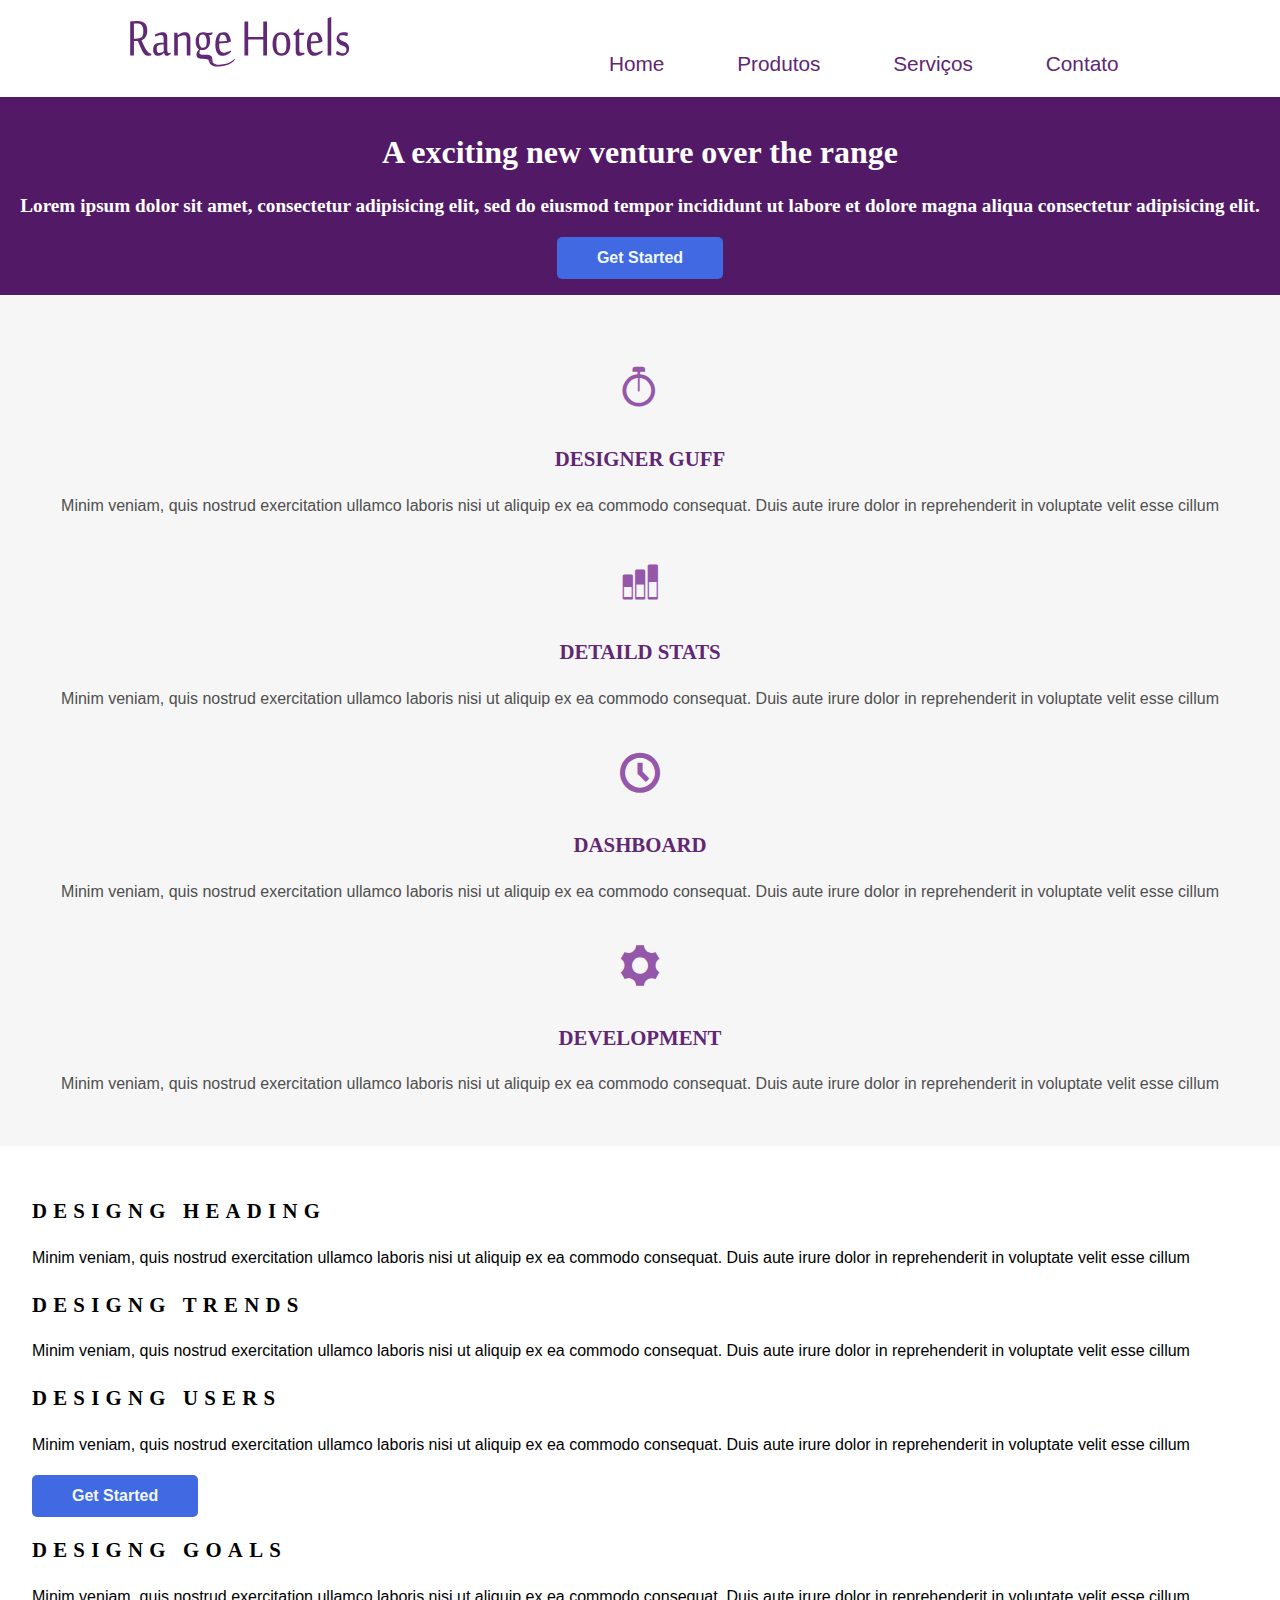
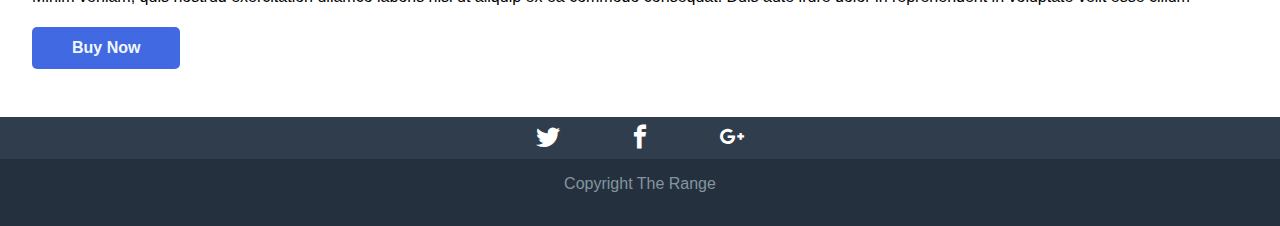
==== index.html @ e9d43894 "first commit" ====
﻿<!doctype html>
<html lang="pt-br">
<head>
    
    <title>hotel</title>
    
    <meta charset="utf-8">
    <meta name="viewport" content="width=device-width, initial-scale=1.0"
    
    <link href="https://fonts.googleapis.com/css2?family=Oxygen:wght@300;400;700&display=swap" rel="stylesheet">
    <link rel="stylesheet" href="icomoon/style.css">
    <link rel="stylesheet" href="css/button.css">
    <link rel="stylesheet" href="css/footer.css">
    <link rel="stylesheet" href="css/top-content-section.css">
    <link rel="stylesheet" href="css/main.css">
    <link rel="stylesheet" href="css/navegation.css">
    <link rel="stylesheet" href="css/normalize.css">
</head>

<body>

	
    <header class="top-header">
    
        <img class="top-header-logo" src="images/logo_mob.svg" alt="logotipo range Hotels">
        
        <nav class="top-nav">
            <ul>
                <li><a href="#">Home</a></li>
                <li><a href="#">Produtos</a></li>
                <li><a href="#">Serviços</a></li>
                <li><a href="#">Contato</a></li>
            </ul>
        </nav>
    
    </header>
    
    <section class="top-content-section">
        <h1 class="top-section-title">A exciting new venture over the range</h1>
        <h2 class="top-section-subtitle">Lorem ipsum dolor sit amet, consectetur adipisicing elit, sed do eiusmod tempor incididunt ut labore et dolore magna aliqua consectetur adipisicing elit.</h2>
        <a class="button" href="#">Get Started </a>
    </section>
    
    <section class="middle-content">
        <figure class="icon-stopwatch figure-icon"></figure>
        <article>
            <h3 class="middle-title">Designer Guff</h3>
            <p>Minim veniam, quis nostrud exercitation ullamco laboris nisi ut aliquip ex ea commodo consequat. Duis aute irure dolor in reprehenderit in voluptate velit esse cillum</p>
        </article>

        <figure class="icon-stats-bars2 figure-icon"></figure>
        <article>
            <h3 class="middle-title">Detaild Stats</h3>
            <p>Minim veniam, quis nostrud exercitation ullamco laboris nisi ut aliquip ex ea commodo consequat. Duis aute irure dolor in reprehenderit in voluptate velit esse cillum</p>
        </article>

        <figure class="icon-clock figure-icon"></figure>
        <article>
            <h3 class="middle-title">Dashboard</h3>
            <p>Minim veniam, quis nostrud exercitation ullamco laboris nisi ut aliquip ex ea commodo consequat. Duis aute irure dolor in reprehenderit in voluptate velit esse cillum</p>
        </article>
    
    
        <figure class="icon-cog  figure-icon"></figure>
        <article>
            <h3 class="middle-title">Development</h3>
            <p>Minim veniam, quis nostrud exercitation ullamco laboris nisi ut aliquip ex ea commodo consequat. Duis aute irure dolor in reprehenderit in voluptate velit esse cillum</p>
        </article>
    </section>
            
    <section class="button-content">
    
        <article>
            <h3 class="button-title">Designg Heading</h3>
            <p>Minim veniam, quis nostrud exercitation ullamco laboris nisi ut aliquip ex ea commodo consequat. Duis aute irure dolor in reprehenderit in voluptate velit esse cillum</p>
        </article>
        
        <article>
            <h3 class="button-title">Designg Trends</h3>
            <p>Minim veniam, quis nostrud exercitation ullamco laboris nisi ut aliquip ex ea commodo consequat. Duis aute irure dolor in reprehenderit in voluptate velit esse cillum</p>
        </article>
        
        <article>
            <h3 class="button-title">Designg Users</h3>
            <p>Minim veniam, quis nostrud exercitation ullamco laboris nisi ut aliquip ex ea commodo consequat. Duis aute irure dolor in reprehenderit in voluptate velit esse cillum</p>
            
            <a class="button"  href="#">Get Started </a>
        </article>
        
        <article>
            <h3 class="button-title">Designg Goals</h3>
            <p>Minim veniam, quis nostrud exercitation ullamco laboris nisi ut aliquip ex ea commodo consequat. Duis aute irure dolor in reprehenderit in voluptate velit esse cillum</p>
            
            <a class="button"  href="#">Buy Now  </a>
        </article>
        
    </section>
    
    <footer class="footer">
        <ul class="footer-wrapper">
            <li><a href="#" class="icon-twitter"><span class="hidden">Twitter</span></a></li>
            <li><a href="#" class="icon-facebook"><span class="hidden">Facebook</span></a></li>
            <li><a href="#" class="icon-google-plus"><span class="hidden">Google plus</span></a></li>
        </ul>
        
        <p>Copyright The Range</p>
    </footer>

</body>
</html>
---- icomoon/style.css ----
@font-face {
  font-family: 'icomoon';
  src:  url('fonts/icomoon.eot?m5in66');
  src:  url('fonts/icomoon.eot?m5in66#iefix') format('embedded-opentype'),
    url('fonts/icomoon.ttf?m5in66') format('truetype'),
    url('fonts/icomoon.woff?m5in66') format('woff'),
    url('fonts/icomoon.svg?m5in66#icomoon') format('svg');
  font-weight: normal;
  font-style: normal;
}

[class^="icon-"], [class*=" icon-"] {
  /* use !important to prevent issues with browser extensions that change fonts */
  font-family: 'icomoon' !important;
  speak: none;
  font-style: normal;
  font-weight: normal;
  font-variant: normal;
  text-transform: none;
  line-height: 1;

  /* Better Font Rendering =========== */
  -webkit-font-smoothing: antialiased;
  -moz-osx-font-smoothing: grayscale;
}

.icon-clock:before {
  content: "\e94e";
}
.icon-stopwatch:before {
  content: "\e952";
}
.icon-cog:before {
  content: "\e994";
}
.icon-stats-bars2:before {
  content: "\e99d";
}
.icon-google-plus:before {
  content: "\ea8b";
}
.icon-facebook:before {
  content: "\ea90";
}
.icon-twitter:before {
  content: "\ea96";
}
---- css/button.css ----
.button {
    font-family: 'Fira-code', Verdana, Geneva, Tahoma, sans-serif;
    background: #4169E1;
    color:#F0F8FF;
    display: inline-block; /*button é um display inline, por isso acrescentei block, pra aplica height, padding etc */
    padding: 0.75em 2.5em;
    text-decoration: none;
    border-radius: 5px;
    font-weight: 600;
}

.button:hover{
    background: #37a0a0;
}
---- css/footer.css ----
.hidden {
    width: 0;
    height: 0;
    opacity: 0;
    overflow: hidden;
    display: inline-block;
}

.footer {
    background: #25303e;
    color: #83969f;
    text-align: center;
    padding-bottom: 1em;
}

.footer-wrapper {
    background-color: #303d4c;
    padding: 0.5em;
}


.footer-wrapper li {
    margin: 0 2em;
    list-style: none;
    display: inline-block;
    
}

.footer-wrapper a {
    font-size: 1.5em;
    text-decoration: none;
    color: white;
    
}
---- css/top-content-section.css ----
.top-content-section {
    background: #f6f6f6;
    padding: 1em;
    text-align: center;
}

.top.section-title {
    color: #612674;
    font-size: 1.5em; 
    padding: 1em;

}

.top-section-subtitle {
    color: #9557aa;
    font-size: 1.2em;
    line-height: 1.5em; 
}

/* ------------------- middle content --------------------*/ 
.middle-content {
    background: #f6f6f6;
    padding: 2em;
    text-align: center;
    
}

.middle-content p{
    line-height: 1.75em;
    color: #4F4F4F;
    
}

.figure-icon { 
    font-size: 2.5em;
    color: #9557aa;

}
.middle-title {
    color: #612674;
    font-size: 1.3em;
    text-transform: uppercase;
}

/*------------------- button content --------------------*/

.button-content {
    padding: 2em;
}

.button-content p {
    line-height: 1.75em;

}
    
.button-title {
    
    font-size: 1.3em;
    text-transform: uppercase;
    letter-spacing: 0.3em;  
}

/*------------------ section media-query -----------------*/

@media screen and (min-width: 48.75em) {
    
    .top-content-section {
        background-color: #521a66;
    }

    .top-section-title {
       color: white; 
    }

    .top-section-subtitle {
        color: white;
    }
}
---- css/main.css ----
@charset "UTF-8";

html{
    font-family: sans-serif;
}
h1, h2, h3, h4, h5, h6{
    font-family: "Oxygen";
}
---- css/navegation.css ----
.top-header{
    text-align: center;
}
.top-header-logo{
    margin: .5em;
}

.top-nav{
    background: #612674;
    text-align: center;
}
.top-nav ul{
    margin: 0;
    padding: 0;
    list-style: none;
}

.top-nav a{
    font-size: 1.3em;
    color: white;
    text-decoration: none;
    padding: 1em;
    display: block;   /* elemento a em inline, troquei pra block pro padding ser aplicado nele */
}

.top-nav a:hover{
    background: #7c3792;
}


@media screen and (min-width: 48.75em) {
    
    .top-header {
        display: flex;
        justify-content: space-around;
        align-items: center; /* <<<<< ta alinhando meus itens na vertical e colocando no centro */
        align-items: baseline;
    }

    .top-nav {
        background: transparent;
    }
        
    
    .top-nav ul {
        display: flex;
    }

    .top-nav a {
        color: #612674;;
        font-size: 1.3em;
        margin-right: 1.5em;
    
    }

    .top-nav a:hover {
        background: #c4a3ce;
        border-radius: 45px;
        
        
    
    }

}
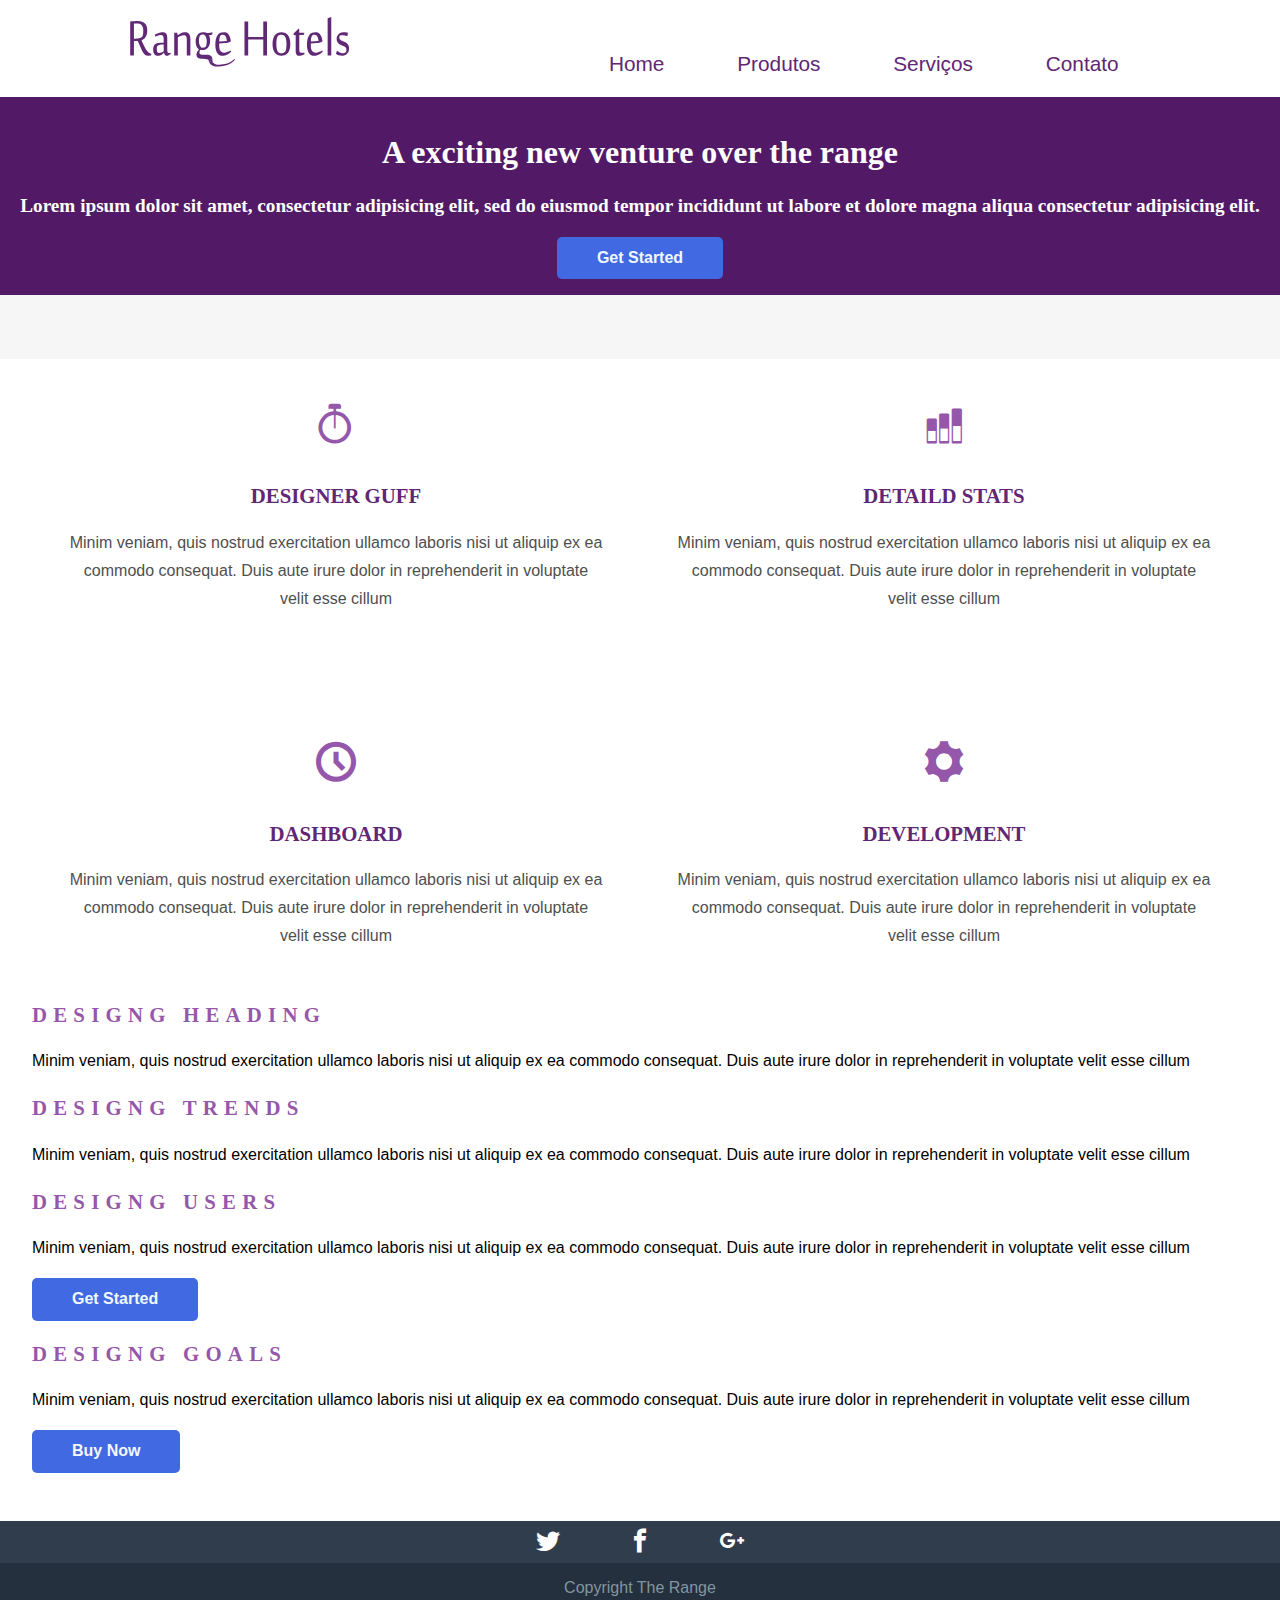
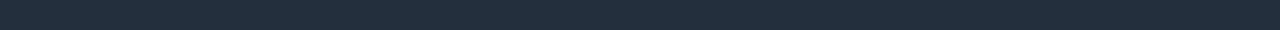
==== commit 268b2df8: "Create the reponsive for device" ====
--- a/index.html
+++ b/index.html
@@ -42,27 +42,27 @@
     </section>
     
     <section class="middle-content">
-        <figure class="icon-stopwatch figure-icon"></figure>
-        <article>
+        <article class="col-1_4">
+            <figure class="icon-stopwatch figure-icon"></figure>
             <h3 class="middle-title">Designer Guff</h3>
             <p>Minim veniam, quis nostrud exercitation ullamco laboris nisi ut aliquip ex ea commodo consequat. Duis aute irure dolor in reprehenderit in voluptate velit esse cillum</p>
         </article>
 
-        <figure class="icon-stats-bars2 figure-icon"></figure>
-        <article>
+        <article class="col-1_4">
+            <figure class="icon-stats-bars2 figure-icon"></figure>
             <h3 class="middle-title">Detaild Stats</h3>
             <p>Minim veniam, quis nostrud exercitation ullamco laboris nisi ut aliquip ex ea commodo consequat. Duis aute irure dolor in reprehenderit in voluptate velit esse cillum</p>
         </article>
 
-        <figure class="icon-clock figure-icon"></figure>
-        <article>
+        <article class="col-1_4">
+            <figure class="icon-clock figure-icon"></figure>
             <h3 class="middle-title">Dashboard</h3>
             <p>Minim veniam, quis nostrud exercitation ullamco laboris nisi ut aliquip ex ea commodo consequat. Duis aute irure dolor in reprehenderit in voluptate velit esse cillum</p>
         </article>
     
     
-        <figure class="icon-cog  figure-icon"></figure>
-        <article>
+        <article class="col-1_4">
+            <figure class="icon-cog  figure-icon"></figure>
             <h3 class="middle-title">Development</h3>
             <p>Minim veniam, quis nostrud exercitation ullamco laboris nisi ut aliquip ex ea commodo consequat. Duis aute irure dolor in reprehenderit in voluptate velit esse cillum</p>
         </article>
@@ -70,26 +70,29 @@
             
     <section class="button-content">
     
-        <article>
-            <h3 class="button-title">Designg Heading</h3>
+        <article class="main-content-article">
+            <h3 class="main-button-title">Designg Heading</h3>
             <p>Minim veniam, quis nostrud exercitation ullamco laboris nisi ut aliquip ex ea commodo consequat. Duis aute irure dolor in reprehenderit in voluptate velit esse cillum</p>
         </article>
         
-        <article>
-            <h3 class="button-title">Designg Trends</h3>
-            <p>Minim veniam, quis nostrud exercitation ullamco laboris nisi ut aliquip ex ea commodo consequat. Duis aute irure dolor in reprehenderit in voluptate velit esse cillum</p>
+        <article class="main-content-article">
+            <h3 class="main-button-title">Designg Trends</h3>
+            <p>Minim veniam, quis nostrud exercitation ullamco laboris nisi ut aliquip ex ea commodo consequat. 
+            Duis aute irure dolor in reprehenderit in voluptate velit esse cillum</p>
         </article>
         
-        <article>
-            <h3 class="button-title">Designg Users</h3>
-            <p>Minim veniam, quis nostrud exercitation ullamco laboris nisi ut aliquip ex ea commodo consequat. Duis aute irure dolor in reprehenderit in voluptate velit esse cillum</p>
+        <article class="main-content-article clearfix">
+            <h3 class="main-button-title">Designg Users</h3>
+            <p>Minim veniam, quis nostrud exercitation ullamco laboris nisi ut aliquip ex ea commodo consequat. 
+            Duis aute irure dolor in reprehenderit in voluptate velit esse cillum</p>
             
             <a class="button"  href="#">Get Started </a>
         </article>
         
-        <article>
-            <h3 class="button-title">Designg Goals</h3>
-            <p>Minim veniam, quis nostrud exercitation ullamco laboris nisi ut aliquip ex ea commodo consequat. Duis aute irure dolor in reprehenderit in voluptate velit esse cillum</p>
+        <article class="main-content-article clearfix">
+            <h3 class="main-button-title">Designg Goals</h3>
+            <p>Minim veniam, quis nostrud exercitation ullamco laboris nisi ut aliquip ex ea commodo consequat. 
+            Duis aute irure dolor in reprehenderit in voluptate velit esse cillum</p>
             
             <a class="button"  href="#">Buy Now  </a>
         </article>
--- a/css/top-content-section.css
+++ b/css/top-content-section.css
@@ -2,6 +2,7 @@
     background: #f6f6f6;
     padding: 1em;
     text-align: center;
+    
 }
 
 .top.section-title {
@@ -53,14 +54,18 @@
 
 }
     
-.button-title {
-    
+.main-button-title {
+   
+    color: #9557aa;
     font-size: 1.3em;
     text-transform: uppercase;
     letter-spacing: 0.3em;  
 }
 
 /*------------------ section media-query -----------------*/
+
+
+
 
 @media screen and (min-width: 48.75em) {
     
@@ -75,5 +80,38 @@
     .top-section-subtitle {
         color: white;
     }
+
+
+    .col-1_4 {
+        width: 44%;  
+        margin: 3%; /* esses 3% vao se somar pra da 6% mais com os 44%, vão da 50% que cada article vai ter */ 
+        float: left;
+    }
+
+    
+
 }
 
+@media screen and (max-width: 50em) {
+    .clearfix:after{
+        content: ' ';
+        display: block;
+        clear: both;
+
+    }
+    
+    .main-content-article .button{
+        float: right;
+    }
+}    
+
+
+
+
+
+
+
+
+
+
+
--- a/css/navegation.css
+++ b/css/navegation.css
@@ -61,4 +61,5 @@
     
     }
 
-}+}
+
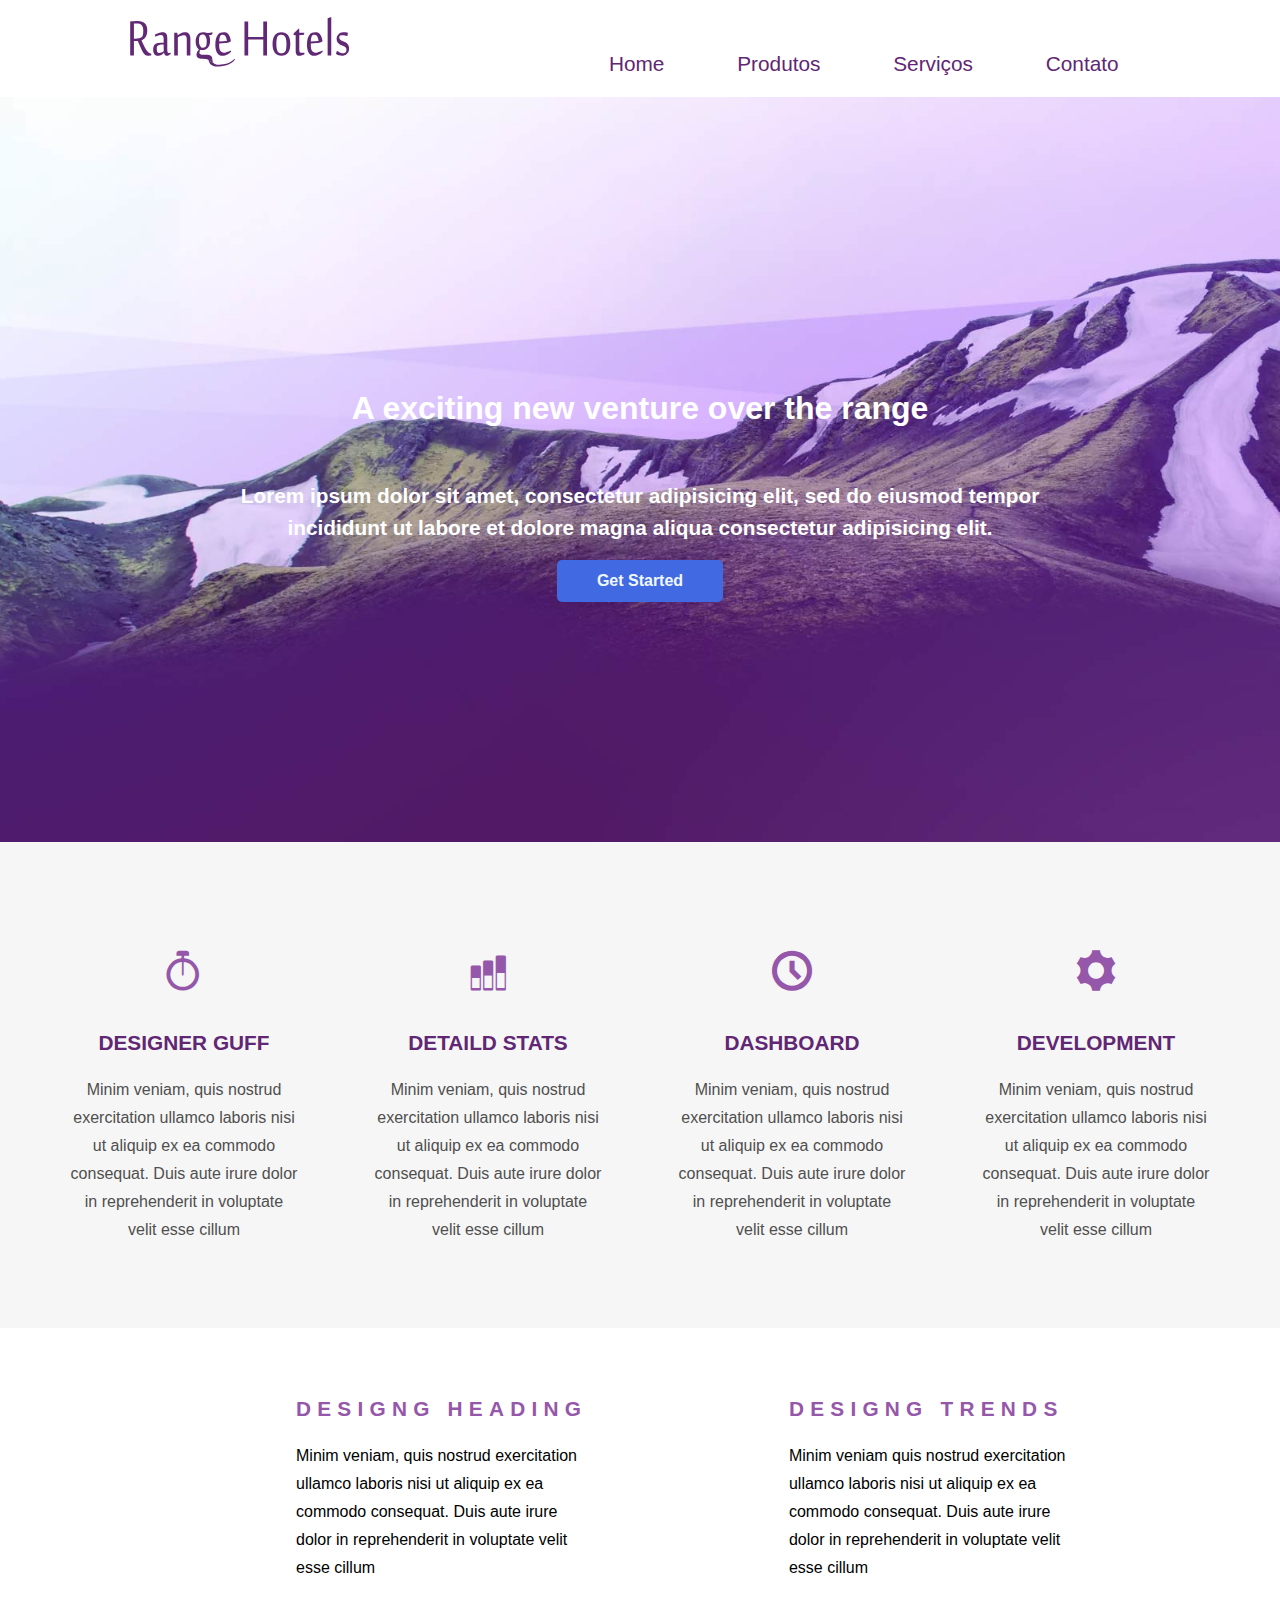
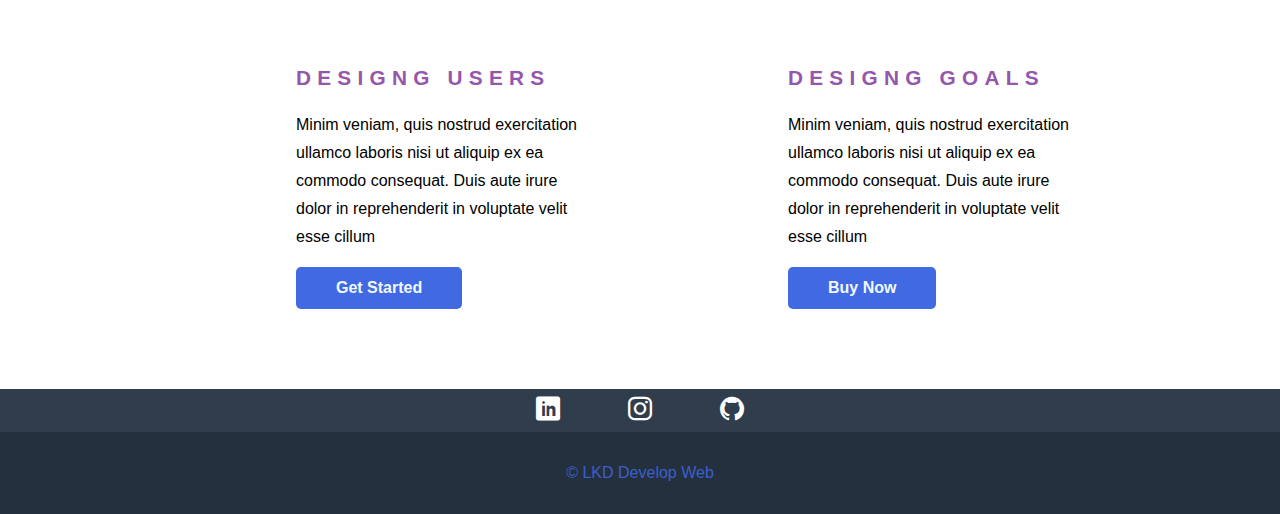
==== commit df0a9cb1: "Create the beakpoint responsive and add to add img" ====
--- a/index.html
+++ b/index.html
@@ -8,13 +8,14 @@
     <meta name="viewport" content="width=device-width, initial-scale=1.0"
     
     <link href="https://fonts.googleapis.com/css2?family=Oxygen:wght@300;400;700&display=swap" rel="stylesheet">
-    <link rel="stylesheet" href="icomoon/style.css">
+    <link rel="stylesheet" href="/icoons/style.css">
     <link rel="stylesheet" href="css/button.css">
     <link rel="stylesheet" href="css/footer.css">
     <link rel="stylesheet" href="css/top-content-section.css">
     <link rel="stylesheet" href="css/main.css">
     <link rel="stylesheet" href="css/navegation.css">
     <link rel="stylesheet" href="css/normalize.css">
+    
 </head>
 
 <body>
@@ -69,44 +70,49 @@
     </section>
             
     <section class="button-content">
-    
-        <article class="main-content-article">
-            <h3 class="main-button-title">Designg Heading</h3>
-            <p>Minim veniam, quis nostrud exercitation ullamco laboris nisi ut aliquip ex ea commodo consequat. Duis aute irure dolor in reprehenderit in voluptate velit esse cillum</p>
-        </article>
+        <div class="main-content-article-01">
+            <article>
+                <h3 class="main-button-title">Designg Heading</h3>
+                <p>Minim veniam, quis nostrud exercitation ullamco laboris nisi ut aliquip ex ea commodo consequat. Duis aute irure dolor in reprehenderit in voluptate velit esse cillum</p>
+            </article>
+            
+            <article>
+                <h3 class="main-button-title">Designg Trends</h3>
+                <p>Minim veniam
+                    quis nostrud exercitation ullamco laboris nisi ut aliquip ex ea commodo consequat. 
+                Duis aute irure dolor in reprehenderit in voluptate velit esse cillum</p>
+            </article>
+        </div>
         
-        <article class="main-content-article">
-            <h3 class="main-button-title">Designg Trends</h3>
-            <p>Minim veniam, quis nostrud exercitation ullamco laboris nisi ut aliquip ex ea commodo consequat. 
-            Duis aute irure dolor in reprehenderit in voluptate velit esse cillum</p>
-        </article>
-        
-        <article class="main-content-article clearfix">
-            <h3 class="main-button-title">Designg Users</h3>
-            <p>Minim veniam, quis nostrud exercitation ullamco laboris nisi ut aliquip ex ea commodo consequat. 
-            Duis aute irure dolor in reprehenderit in voluptate velit esse cillum</p>
+        <div class="main-content-article-02">
+            <article class=" clearfix">
+                <h3 class="main-button-title">Designg Users</h3>
+                <p>Minim veniam, quis nostrud exercitation ullamco laboris nisi ut aliquip ex ea commodo consequat. 
+                Duis aute irure dolor in reprehenderit in voluptate velit esse cillum</p>
+                
+                <a class="button"  href="#">Get Started </a>
+            </article>
             
-            <a class="button"  href="#">Get Started </a>
-        </article>
-        
-        <article class="main-content-article clearfix">
-            <h3 class="main-button-title">Designg Goals</h3>
-            <p>Minim veniam, quis nostrud exercitation ullamco laboris nisi ut aliquip ex ea commodo consequat. 
-            Duis aute irure dolor in reprehenderit in voluptate velit esse cillum</p>
-            
-            <a class="button"  href="#">Buy Now  </a>
-        </article>
-        
+            <article class="clearfix">
+                <h3 class="main-button-title">Designg Goals</h3>
+                <p>Minim veniam, quis nostrud exercitation ullamco laboris nisi ut aliquip ex ea commodo consequat. 
+                Duis aute irure dolor in reprehenderit in voluptate velit esse cillum</p>
+                
+                <a class="button"  href="#">Buy Now  </a>
+            </article>
+        </div>
     </section>
     
     <footer class="footer">
         <ul class="footer-wrapper">
-            <li><a href="#" class="icon-twitter"><span class="hidden">Twitter</span></a></li>
-            <li><a href="#" class="icon-facebook"><span class="hidden">Facebook</span></a></li>
-            <li><a href="#" class="icon-google-plus"><span class="hidden">Google plus</span></a></li>
+            <li><a href="#" class="icon-linkedin"><span class="hidden">Twitter</span></a></li>
+            <li><a href="#" class="icon-instagram"><span class="hidden">Facebook</span></a></li>
+            <li><a href="#" class="icon-github"><span class="hidden">Google plus</span></a></li>
         </ul>
         
-        <p>Copyright The Range</p>
+        <p class="copyright"> &#169 LKD Develop Web</p>
+        
+
     </footer>
 
 </body>
--- a/icoons/style.css
+++ b/icoons/style.css
@@ -0,0 +1,51 @@
+@font-face {
+  font-family: 'icomoon';
+  src:  url('fonts/icomoon.eot?lyciue');
+  src:  url('fonts/icomoon.eot?lyciue#iefix') format('embedded-opentype'),
+    url('fonts/icomoon.ttf?lyciue') format('truetype'),
+    url('fonts/icomoon.woff?lyciue') format('woff'),
+    url('fonts/icomoon.svg?lyciue#icomoon') format('svg');
+  font-weight: normal;
+  font-style: normal;
+  font-display: block;
+}
+
+[class^="icon-"], [class*=" icon-"] {
+  /* use !important to prevent issues with browser extensions that change fonts */
+  font-family: 'icomoon' !important;
+  speak: never;
+  font-style: normal;
+  font-weight: normal;
+  font-variant: normal;
+  text-transform: none;
+  line-height: 1;
+
+  /* Better Font Rendering =========== */
+  -webkit-font-smoothing: antialiased;
+  -moz-osx-font-smoothing: grayscale;
+}
+
+.icon-stack:before {
+  content: "\e92e";
+}
+.icon-clock:before {
+  content: "\e94e";
+}
+.icon-stopwatch:before {
+  content: "\e952";
+}
+.icon-cog:before {
+  content: "\e994";
+}
+.icon-stats-bars2:before {
+  content: "\e99d";
+}
+.icon-instagram:before {
+  content: "\ea92";
+}
+.icon-github:before {
+  content: "\eab0";
+}
+.icon-linkedin:before {
+  content: "\eac9";
+}
--- a/css/footer.css
+++ b/css/footer.css
@@ -33,3 +33,8 @@
     
 }
 
+.copyright {
+    font-size: 1em;
+    color: #3A5FCD;
+   padding-top: 1em;
+}--- a/css/top-content-section.css
+++ b/css/top-content-section.css
@@ -5,9 +5,9 @@
     
 }
 
-.top.section-title {
+.top-section-title {
     color: #612674;
-    font-size: 1.5em; 
+    font-size: 2em; 
     padding: 1em;
 
 }
@@ -46,7 +46,7 @@
 /*------------------- button content --------------------*/
 
 .button-content {
-    padding: 2em;
+    padding-left: 3.5em;
 }
 
 .button-content p {
@@ -70,7 +70,12 @@
 @media screen and (min-width: 48.75em) {
     
     .top-content-section {
+        background-image: url(/images/bg_topo_1198x670.jpg);
         background-color: #521a66;
+        background-position: top;
+        padding: 5em;
+    
+        background-size: cover;
     }
 
     .top-section-title {
@@ -100,10 +105,52 @@
 
     }
     
-    .main-content-article .button{
+    .clearfix .button{
         float: right;
     }
 }    
+
+@media screen and (min-width: 68em){
+    .top-content-section {
+        background-image: url(/images/bg_topo_1600x1374.jpg);
+        background-position: center top;
+        padding: 15em;
+    }
+    .middle-content {
+        display: flex;
+        
+    }
+    
+    .top-section-title {
+        font-size: 2em;
+    } 
+    
+    .top-section-subtitle {
+        font-size: 1.3em;
+
+    }
+    .main-content-article-01 {
+        display: flex;
+        padding-left: 15em;
+        padding-top: 3em;
+    }
+
+    .main-content-article-01 p{
+        width: 60%;
+    }
+
+    .main-content-article-02 {
+        display: flex;
+        padding-left: 15em;
+        padding-top: 3em;
+        margin-bottom: 5em;
+        
+    }
+
+    .main-content-article-02 p {
+        width: 60%;
+    }
+}
 
 
 
@@ -111,7 +158,3 @@
 
 
 
-
-
-
-
--- a/css/main.css
+++ b/css/main.css
@@ -1,9 +1,10 @@
 @charset "UTF-8";
 
-html{
-    font-family: sans-serif;
-}
-h1, h2, h3, h4, h5, h6{
-    font-family: "Oxygen";
+html {
+    font-family: "Oxygen", Verdana, Geneva, Tahoma, sans-serif;
 }
 
+h1, h2, h3, h4, h5, h6{
+    font-family: "Oxygen", Verdana, Geneva, Tahoma, sans-serif;
+}
+
--- a/css/navegation.css
+++ b/css/navegation.css
@@ -47,7 +47,7 @@
     }
 
     .top-nav a {
-        color: #612674;;
+        color: #612674;
         font-size: 1.3em;
         margin-right: 1.5em;
     
